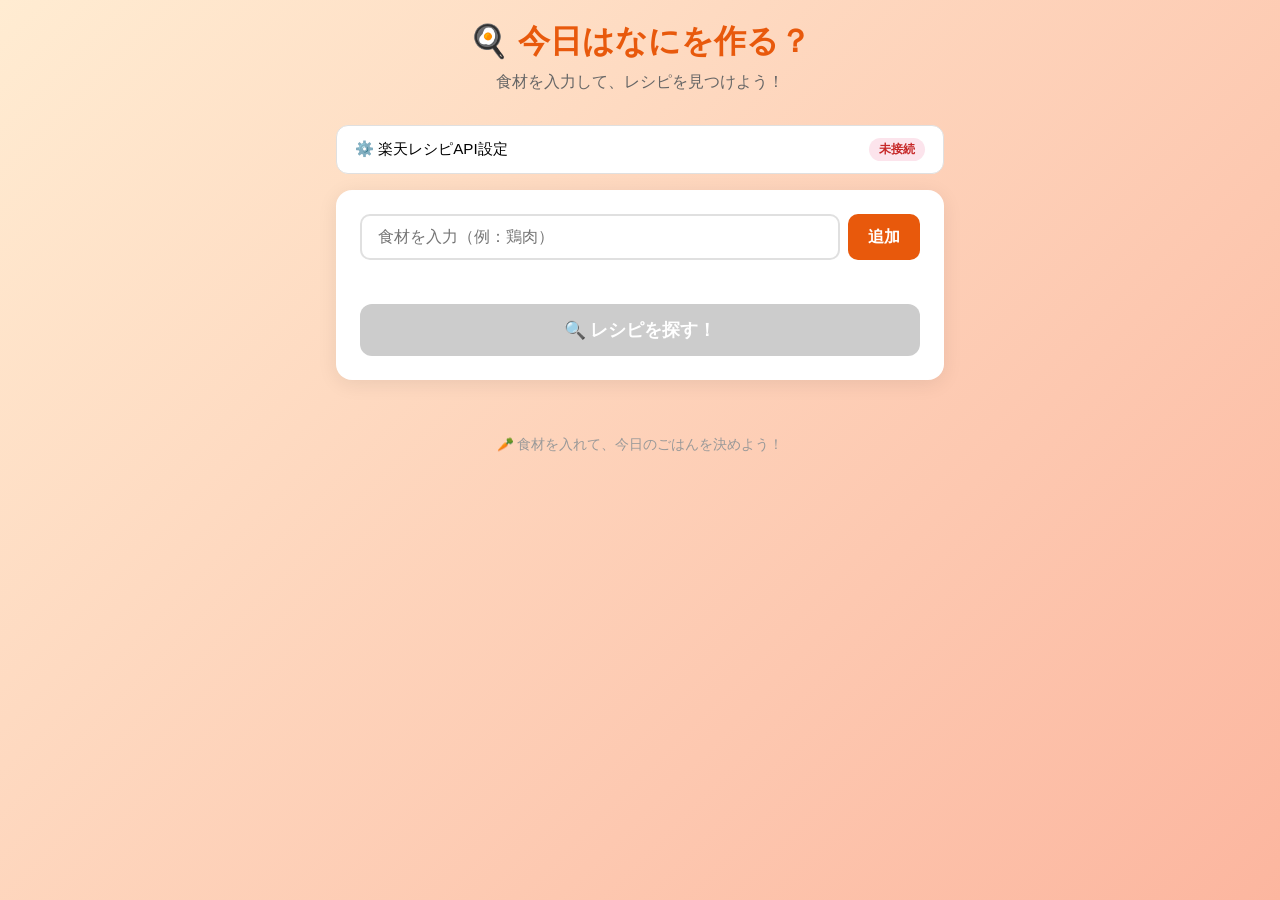
==== recipe.html @ e48a39bb "Update and rename レシピ.html to recipe.html" ====
<!DOCTYPE html>
<html lang="ja">
<head>
  <meta charset="UTF-8">
  <meta name="viewport" content="width=device-width, initial-scale=1.0">
  <title>今日はなにを作る？</title>
  <link rel="stylesheet" href="レシピ.css">
</head>
<body>
  <div class="container">
    <header>
      <h1>🍳 今日はなにを作る？</h1>
      <p class="subtitle">食材を入力して、レシピを見つけよう！</p>
    </header>

    <main>
      <section class="api-section">
        <button id="apiToggle" class="api-toggle">
          <span>⚙️ 楽天レシピAPI設定</span>
          <span id="apiStatusBadge" class="api-badge disconnected">未接続</span>
        </button>
        <div id="apiPanel" class="api-panel hidden">
          <p class="api-description">
            楽天レシピAPIを使うと、写真付きの人気レシピも一緒に検索できます。
          </p>
          <p class="api-hint">
            <a href="https://webservice.rakuten.co.jp/" target="_blank" rel="noopener noreferrer">
              楽天ウェブサービス
            </a>
            でアプリIDを無料で取得してください。
          </p>
          <div class="api-input-wrapper">
            <input type="text" id="apiKeyInput" placeholder="アプリID を入力">
            <button id="apiSaveBtn" class="btn-api-save">保存</button>
            <button id="apiClearBtn" class="btn-api-clear hidden">削除</button>
          </div>
          <p id="apiStatus" class="api-status"></p>
        </div>
      </section>

      <section class="input-section">
        <div class="input-wrapper">
          <input
            type="text"
            id="ingredientInput"
            placeholder="食材を入力（例：鶏肉）"
            autocomplete="off"
          >
          <button id="addBtn" class="btn-add">追加</button>
        </div>

        <div id="ingredientTags" class="tags-container"></div>

        <button id="searchBtn" class="btn-search" disabled>
          🔍 レシピを探す！
        </button>
      </section>

      <div id="apiLoading" class="api-loading hidden">
        <div class="spinner"></div>
        <p>楽天レシピを検索中...</p>
      </div>

      <section id="resultSection" class="result-section hidden">
        <div class="recipe-card">
          <h2 id="recipeName" class="recipe-name"></h2>
          <div class="recipe-meta">
            <span id="recipeTime" class="meta-item">⏱️</span>
            <span id="recipeServings" class="meta-item">🍽️</span>
          </div>
          <div class="recipe-detail">
            <h3>📝 材料</h3>
            <ul id="recipeIngredients" class="ingredients-list"></ul>
          </div>
          <div class="recipe-detail">
            <h3>👨‍🍳 作り方</h3>
            <ol id="recipeSteps" class="steps-list"></ol>
          </div>
          <div class="external-links">
            <h3>🌐 外部サイトで詳しく見る</h3>
            <div id="externalLinks" class="external-links-grid"></div>
          </div>
        </div>
        <button id="retryBtn" class="btn-retry">🔄 別のレシピを探す</button>
      </section>

      <section id="apiResultSection" class="api-result-section hidden">
        <h2 class="api-result-title">🌐 楽天レシピからのおすすめ</h2>
        <div id="apiResults" class="api-results-grid"></div>
      </section>

      <section id="noResultSection" class="no-result-section hidden">
        <p class="no-result-text">😢 その食材に合うレシピが見つかりませんでした。</p>
        <p class="no-result-hint">外部サイトで探してみましょう！</p>
        <div id="noResultExternalLinks" class="external-links-grid no-result-links"></div>
      </section>
    </main>

    <footer>
      <p>🥕 食材を入れて、今日のごはんを決めよう！</p>
    </footer>
  </div>

  <script src="レシピ.js"></script>
</body>
</html>
---- レシピ.css ----
* {
  margin: 0;
  padding: 0;
  box-sizing: border-box;
}

body {
  font-family: "Segoe UI", "Hiragino Sans", "Meiryo", sans-serif;
  background: linear-gradient(135deg, #ffecd2 0%, #fcb69f 100%);
  min-height: 100vh;
  color: #333;
}

.container {
  max-width: 640px;
  margin: 0 auto;
  padding: 20px 16px;
}

/* ── Header ── */
header {
  text-align: center;
  margin-bottom: 32px;
}

header h1 {
  font-size: 2rem;
  color: #e8590c;
  margin-bottom: 8px;
}

.subtitle {
  font-size: 1rem;
  color: #666;
}

/* ── API Settings Section ── */
.api-section {
  margin-bottom: 16px;
}

.api-toggle {
  display: flex;
  align-items: center;
  justify-content: space-between;
  width: 100%;
  padding: 12px 18px;
  background: #fff;
  border: 1px solid #e0e0e0;
  border-radius: 12px;
  font-size: 0.95rem;
  cursor: pointer;
  transition: background 0.2s;
}

.api-toggle:hover {
  background: #fafafa;
}

.api-badge {
  font-size: 0.75rem;
  padding: 3px 10px;
  border-radius: 12px;
  font-weight: bold;
}

.api-badge.connected {
  background: #e8f5e9;
  color: #2e7d32;
}

.api-badge.disconnected {
  background: #fce4ec;
  color: #c62828;
}

.api-panel {
  margin-top: 8px;
  background: #fff;
  border-radius: 12px;
  padding: 20px;
  box-shadow: 0 2px 12px rgba(0, 0, 0, 0.06);
  animation: fadeIn 0.3s ease;
}

.api-description {
  font-size: 0.9rem;
  color: #555;
  margin-bottom: 8px;
}

.api-hint {
  font-size: 0.85rem;
  color: #888;
  margin-bottom: 14px;
}

.api-hint a {
  color: #e8590c;
  text-decoration: none;
  font-weight: bold;
}

.api-hint a:hover {
  text-decoration: underline;
}

.api-input-wrapper {
  display: flex;
  gap: 8px;
}

.api-input-wrapper input {
  flex: 1;
  padding: 10px 14px;
  border: 2px solid #e0e0e0;
  border-radius: 8px;
  font-size: 0.9rem;
  outline: none;
  transition: border-color 0.2s;
}

.api-input-wrapper input:focus {
  border-color: #e8590c;
}

.btn-api-save {
  padding: 10px 16px;
  background: #4caf50;
  color: #fff;
  border: none;
  border-radius: 8px;
  font-size: 0.9rem;
  font-weight: bold;
  cursor: pointer;
  transition: background 0.2s;
  white-space: nowrap;
}

.btn-api-save:hover {
  background: #43a047;
}

.btn-api-clear {
  padding: 10px 16px;
  background: #ef5350;
  color: #fff;
  border: none;
  border-radius: 8px;
  font-size: 0.9rem;
  font-weight: bold;
  cursor: pointer;
  transition: background 0.2s;
  white-space: nowrap;
}

.btn-api-clear:hover {
  background: #e53935;
}

.api-status {
  margin-top: 10px;
  font-size: 0.85rem;
  color: #888;
}

.api-status.success {
  color: #2e7d32;
}

.api-status.error {
  color: #c62828;
}

/* ── API Loading ── */
.api-loading {
  margin-top: 20px;
  text-align: center;
  padding: 24px;
  background: #fff;
  border-radius: 16px;
  box-shadow: 0 4px 20px rgba(0, 0, 0, 0.08);
  animation: fadeIn 0.3s ease;
}

.api-loading p {
  margin-top: 12px;
  color: #888;
  font-size: 0.95rem;
}

.spinner {
  width: 36px;
  height: 36px;
  border: 4px solid #ffe0b2;
  border-top-color: #e8590c;
  border-radius: 50%;
  margin: 0 auto;
  animation: spin 0.8s linear infinite;
}

@keyframes spin {
  to { transform: rotate(360deg); }
}

/* ── API Result Section ── */
.api-result-section {
  margin-top: 24px;
  animation: fadeIn 0.4s ease;
}

.api-result-title {
  font-size: 1.3rem;
  color: #e8590c;
  margin-bottom: 16px;
  text-align: center;
}

.api-results-grid {
  display: flex;
  flex-direction: column;
  gap: 14px;
}

.api-recipe-card {
  display: flex;
  background: #fff;
  border-radius: 14px;
  overflow: hidden;
  box-shadow: 0 3px 16px rgba(0, 0, 0, 0.08);
  text-decoration: none;
  color: #333;
  transition: transform 0.2s, box-shadow 0.2s;
}

.api-recipe-card:hover {
  transform: translateY(-3px);
  box-shadow: 0 6px 24px rgba(232, 89, 12, 0.18);
}

.api-recipe-card:active {
  transform: scale(0.98);
}

.api-recipe-img {
  width: 130px;
  min-height: 130px;
  background-size: cover;
  background-position: center;
  flex-shrink: 0;
}

.api-recipe-info {
  flex: 1;
  padding: 14px 16px;
  display: flex;
  flex-direction: column;
  gap: 6px;
}

.api-recipe-title {
  font-size: 1rem;
  color: #333;
  line-height: 1.4;
}

.api-recipe-meta {
  font-size: 0.8rem;
  color: #999;
}

.api-recipe-desc {
  font-size: 0.82rem;
  color: #777;
  line-height: 1.4;
  display: -webkit-box;
  -webkit-line-clamp: 2;
  -webkit-box-orient: vertical;
  overflow: hidden;
}

.api-recipe-materials {
  font-size: 0.78rem;
  color: #aaa;
  line-height: 1.3;
}

.api-recipe-badge {
  font-size: 0.78rem;
  color: #e8590c;
  font-weight: bold;
  margin-top: auto;
}

/* ── Input Section ── */
.input-section {
  background: #fff;
  border-radius: 16px;
  padding: 24px;
  box-shadow: 0 4px 20px rgba(0, 0, 0, 0.08);
}

.input-wrapper {
  display: flex;
  gap: 8px;
}

#ingredientInput {
  flex: 1;
  padding: 12px 16px;
  border: 2px solid #e0e0e0;
  border-radius: 10px;
  font-size: 1rem;
  outline: none;
  transition: border-color 0.2s;
}

#ingredientInput:focus {
  border-color: #e8590c;
}

.btn-add {
  padding: 12px 20px;
  background: #e8590c;
  color: #fff;
  border: none;
  border-radius: 10px;
  font-size: 1rem;
  font-weight: bold;
  cursor: pointer;
  transition: background 0.2s, transform 0.1s;
  white-space: nowrap;
}

.btn-add:hover {
  background: #d04a08;
}

.btn-add:active {
  transform: scale(0.96);
}

/* ── Tags ── */
.tags-container {
  display: flex;
  flex-wrap: wrap;
  gap: 8px;
  margin-top: 16px;
  min-height: 8px;
}

.tag {
  display: inline-flex;
  align-items: center;
  gap: 6px;
  background: #fff3e0;
  border: 1px solid #ffcc80;
  color: #e65100;
  padding: 6px 12px;
  border-radius: 20px;
  font-size: 0.9rem;
  animation: tagIn 0.25s ease;
}

@keyframes tagIn {
  from {
    opacity: 0;
    transform: scale(0.8);
  }
  to {
    opacity: 1;
    transform: scale(1);
  }
}

.tag-remove {
  background: none;
  border: none;
  color: #e65100;
  font-size: 1.1rem;
  cursor: pointer;
  line-height: 1;
  padding: 0 2px;
  opacity: 0.6;
  transition: opacity 0.2s;
}

.tag-remove:hover {
  opacity: 1;
}

/* ── Search Button ── */
.btn-search {
  display: block;
  width: 100%;
  margin-top: 20px;
  padding: 14px;
  background: linear-gradient(135deg, #e8590c, #ff8a50);
  color: #fff;
  border: none;
  border-radius: 12px;
  font-size: 1.1rem;
  font-weight: bold;
  cursor: pointer;
  transition: opacity 0.2s, transform 0.1s;
}

.btn-search:hover:not(:disabled) {
  opacity: 0.9;
}

.btn-search:active:not(:disabled) {
  transform: scale(0.98);
}

.btn-search:disabled {
  background: #ccc;
  cursor: not-allowed;
}

/* ── Result Section ── */
.result-section {
  margin-top: 24px;
  animation: fadeIn 0.4s ease;
}

@keyframes fadeIn {
  from {
    opacity: 0;
    transform: translateY(16px);
  }
  to {
    opacity: 1;
    transform: translateY(0);
  }
}

.recipe-card {
  background: #fff;
  border-radius: 16px;
  padding: 28px 24px;
  box-shadow: 0 4px 20px rgba(0, 0, 0, 0.08);
}

.recipe-name {
  font-size: 1.5rem;
  color: #e8590c;
  text-align: center;
  margin-bottom: 12px;
}

.recipe-meta {
  display: flex;
  justify-content: center;
  gap: 20px;
  margin-bottom: 20px;
  color: #888;
  font-size: 0.9rem;
}

.recipe-detail {
  margin-bottom: 20px;
}

.recipe-detail h3 {
  font-size: 1.1rem;
  color: #555;
  margin-bottom: 10px;
  padding-bottom: 6px;
  border-bottom: 2px solid #ffe0b2;
}

.ingredients-list {
  list-style: none;
  display: grid;
  grid-template-columns: 1fr 1fr;
  gap: 6px 16px;
}

.ingredients-list li {
  padding: 4px 0;
  font-size: 0.95rem;
  position: relative;
  padding-left: 16px;
}

.ingredients-list li::before {
  content: "•";
  color: #e8590c;
  position: absolute;
  left: 0;
  font-weight: bold;
}

.steps-list {
  padding-left: 20px;
}

.steps-list li {
  padding: 8px 0;
  font-size: 0.95rem;
  line-height: 1.6;
}

.steps-list li::marker {
  color: #e8590c;
  font-weight: bold;
}

/* ── External Links ── */
.external-links {
  margin-top: 8px;
}

.external-links h3 {
  font-size: 1.1rem;
  color: #555;
  margin-bottom: 10px;
  padding-bottom: 6px;
  border-bottom: 2px solid #ffe0b2;
}

.external-links-grid {
  display: grid;
  grid-template-columns: 1fr 1fr;
  gap: 10px;
}

.external-link {
  display: flex;
  flex-direction: column;
  align-items: center;
  gap: 4px;
  padding: 14px 10px;
  background: #fff8f0;
  border: 1px solid #ffe0b2;
  border-radius: 12px;
  text-decoration: none;
  color: #333;
  transition: background 0.2s, transform 0.15s, box-shadow 0.2s;
}

.external-link:hover {
  background: #fff3e0;
  transform: translateY(-2px);
  box-shadow: 0 4px 12px rgba(232, 89, 12, 0.15);
}

.external-link:active {
  transform: scale(0.97);
}

.external-link-icon {
  font-size: 1.6rem;
}

.external-link-name {
  font-size: 0.95rem;
  font-weight: bold;
  color: #e8590c;
}

.external-link-query {
  font-size: 0.75rem;
  color: #999;
  text-align: center;
  line-height: 1.3;
  word-break: break-all;
}

.no-result-links {
  margin-top: 20px;
}

/* ── Retry Button ── */
.btn-retry {
  display: block;
  width: 100%;
  margin-top: 16px;
  padding: 12px;
  background: #fff;
  color: #e8590c;
  border: 2px solid #e8590c;
  border-radius: 12px;
  font-size: 1rem;
  font-weight: bold;
  cursor: pointer;
  transition: background 0.2s, transform 0.1s;
}

.btn-retry:hover {
  background: #fff3e0;
}

.btn-retry:active {
  transform: scale(0.98);
}

/* ── No Result ── */
.no-result-section {
  margin-top: 24px;
  background: #fff;
  border-radius: 16px;
  padding: 32px 24px;
  text-align: center;
  box-shadow: 0 4px 20px rgba(0, 0, 0, 0.08);
  animation: fadeIn 0.4s ease;
}

.no-result-text {
  font-size: 1.2rem;
  margin-bottom: 8px;
}

.no-result-hint {
  color: #888;
  font-size: 0.95rem;
}

/* ── Footer ── */
footer {
  text-align: center;
  margin-top: 40px;
  padding: 16px;
  color: #999;
  font-size: 0.85rem;
}

/* ── Utility ── */
.hidden {
  display: none !important;
}

/* ── Responsive ── */
@media (max-width: 480px) {
  header h1 {
    font-size: 1.6rem;
  }

  .ingredients-list {
    grid-template-columns: 1fr;
  }

  .external-links-grid {
    grid-template-columns: 1fr;
  }

  .api-recipe-card {
    flex-direction: column;
  }

  .api-recipe-img {
    width: 100%;
    min-height: 160px;
  }
}
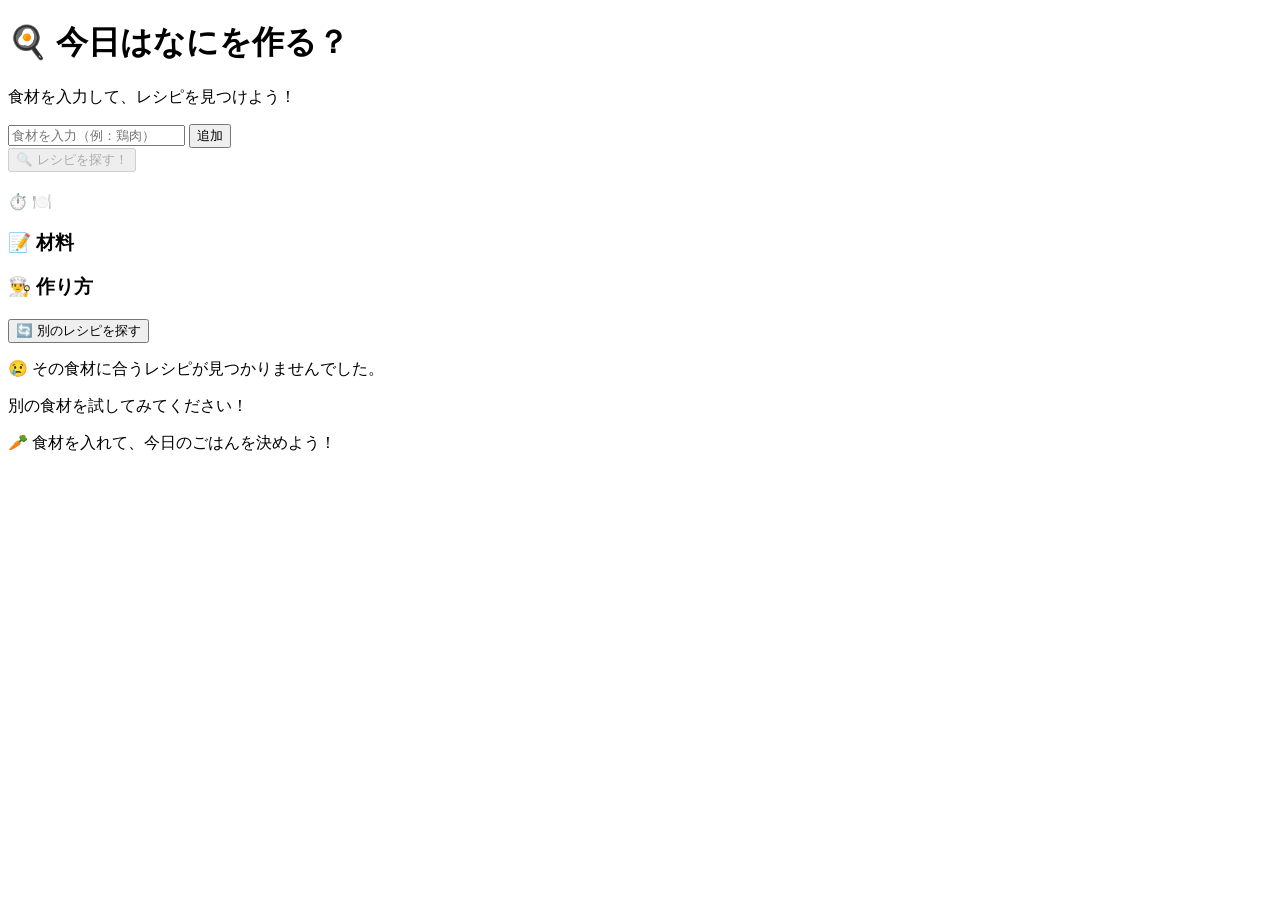
==== commit abe9055d: "Update recipe.html" ====
--- a/recipe.html
+++ b/recipe.html
@@ -4,7 +4,7 @@
   <meta charset="UTF-8">
   <meta name="viewport" content="width=device-width, initial-scale=1.0">
   <title>今日はなにを作る？</title>
-  <link rel="stylesheet" href="レシピ.css">
+  <link rel="stylesheet" href="recipe.css">
 </head>
 <body>
   <div class="container">
@@ -14,30 +14,6 @@
     </header>
 
     <main>
-      <section class="api-section">
-        <button id="apiToggle" class="api-toggle">
-          <span>⚙️ 楽天レシピAPI設定</span>
-          <span id="apiStatusBadge" class="api-badge disconnected">未接続</span>
-        </button>
-        <div id="apiPanel" class="api-panel hidden">
-          <p class="api-description">
-            楽天レシピAPIを使うと、写真付きの人気レシピも一緒に検索できます。
-          </p>
-          <p class="api-hint">
-            <a href="https://webservice.rakuten.co.jp/" target="_blank" rel="noopener noreferrer">
-              楽天ウェブサービス
-            </a>
-            でアプリIDを無料で取得してください。
-          </p>
-          <div class="api-input-wrapper">
-            <input type="text" id="apiKeyInput" placeholder="アプリID を入力">
-            <button id="apiSaveBtn" class="btn-api-save">保存</button>
-            <button id="apiClearBtn" class="btn-api-clear hidden">削除</button>
-          </div>
-          <p id="apiStatus" class="api-status"></p>
-        </div>
-      </section>
-
       <section class="input-section">
         <div class="input-wrapper">
           <input
@@ -56,11 +32,6 @@
         </button>
       </section>
 
-      <div id="apiLoading" class="api-loading hidden">
-        <div class="spinner"></div>
-        <p>楽天レシピを検索中...</p>
-      </div>
-
       <section id="resultSection" class="result-section hidden">
         <div class="recipe-card">
           <h2 id="recipeName" class="recipe-name"></h2>
@@ -76,23 +47,13 @@
             <h3>👨‍🍳 作り方</h3>
             <ol id="recipeSteps" class="steps-list"></ol>
           </div>
-          <div class="external-links">
-            <h3>🌐 外部サイトで詳しく見る</h3>
-            <div id="externalLinks" class="external-links-grid"></div>
-          </div>
         </div>
         <button id="retryBtn" class="btn-retry">🔄 別のレシピを探す</button>
       </section>
 
-      <section id="apiResultSection" class="api-result-section hidden">
-        <h2 class="api-result-title">🌐 楽天レシピからのおすすめ</h2>
-        <div id="apiResults" class="api-results-grid"></div>
-      </section>
-
       <section id="noResultSection" class="no-result-section hidden">
         <p class="no-result-text">😢 その食材に合うレシピが見つかりませんでした。</p>
-        <p class="no-result-hint">外部サイトで探してみましょう！</p>
-        <div id="noResultExternalLinks" class="external-links-grid no-result-links"></div>
+        <p class="no-result-hint">別の食材を試してみてください！</p>
       </section>
     </main>
 
@@ -101,6 +62,7 @@
     </footer>
   </div>
 
-  <script src="レシピ.js"></script>
+  <script src="recipe.js"></script>
 </body>
 </html>
+
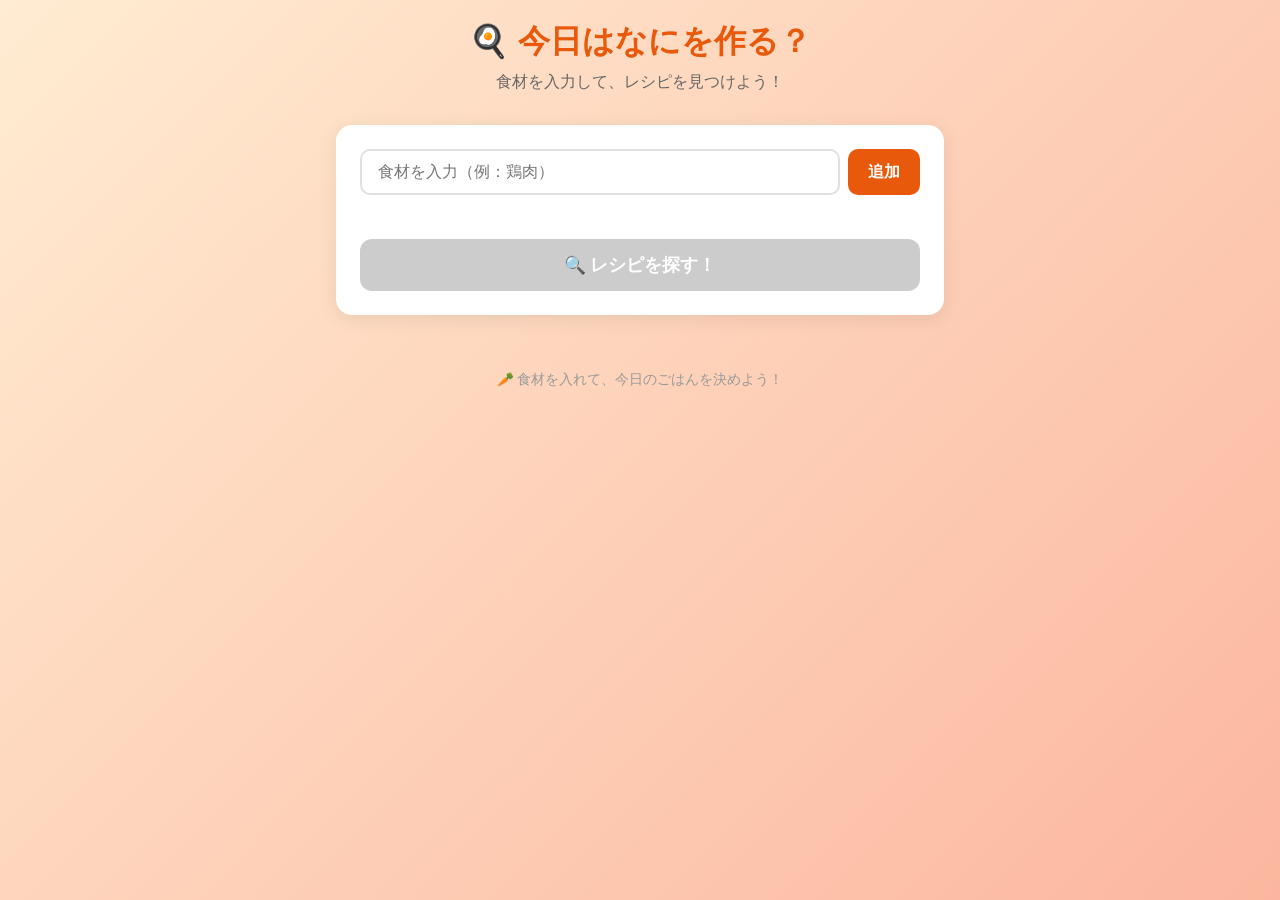
==== commit cb05b853: "Update recipe.html" ====
--- a/recipe.html
+++ b/recipe.html
@@ -4,7 +4,7 @@
   <meta charset="UTF-8">
   <meta name="viewport" content="width=device-width, initial-scale=1.0">
   <title>今日はなにを作る？</title>
-  <link rel="stylesheet" href="recipe.css">
+  <link rel="stylesheet" href="css/recipe.css">
 </head>
 <body>
   <div class="container">
@@ -62,7 +62,8 @@
     </footer>
   </div>
 
-  <script src="recipe.js"></script>
+  <script src="js/recipe.js"></script>
 </body>
 </html>
 
+
--- a/css/recipe.css
+++ b/css/recipe.css
@@ -0,0 +1,656 @@
+* {
+  margin: 0;
+  padding: 0;
+  box-sizing: border-box;
+}
+
+body {
+  font-family: "Segoe UI", "Hiragino Sans", "Meiryo", sans-serif;
+  background: linear-gradient(135deg, #ffecd2 0%, #fcb69f 100%);
+  min-height: 100vh;
+  color: #333;
+}
+
+.container {
+  max-width: 640px;
+  margin: 0 auto;
+  padding: 20px 16px;
+}
+
+/* ── Header ── */
+header {
+  text-align: center;
+  margin-bottom: 32px;
+}
+
+header h1 {
+  font-size: 2rem;
+  color: #e8590c;
+  margin-bottom: 8px;
+}
+
+.subtitle {
+  font-size: 1rem;
+  color: #666;
+}
+
+/* ── API Settings Section ── */
+.api-section {
+  margin-bottom: 16px;
+}
+
+.api-toggle {
+  display: flex;
+  align-items: center;
+  justify-content: space-between;
+  width: 100%;
+  padding: 12px 18px;
+  background: #fff;
+  border: 1px solid #e0e0e0;
+  border-radius: 12px;
+  font-size: 0.95rem;
+  cursor: pointer;
+  transition: background 0.2s;
+}
+
+.api-toggle:hover {
+  background: #fafafa;
+}
+
+.api-badge {
+  font-size: 0.75rem;
+  padding: 3px 10px;
+  border-radius: 12px;
+  font-weight: bold;
+}
+
+.api-badge.connected {
+  background: #e8f5e9;
+  color: #2e7d32;
+}
+
+.api-badge.disconnected {
+  background: #fce4ec;
+  color: #c62828;
+}
+
+.api-panel {
+  margin-top: 8px;
+  background: #fff;
+  border-radius: 12px;
+  padding: 20px;
+  box-shadow: 0 2px 12px rgba(0, 0, 0, 0.06);
+  animation: fadeIn 0.3s ease;
+}
+
+.api-description {
+  font-size: 0.9rem;
+  color: #555;
+  margin-bottom: 8px;
+}
+
+.api-hint {
+  font-size: 0.85rem;
+  color: #888;
+  margin-bottom: 14px;
+}
+
+.api-hint a {
+  color: #e8590c;
+  text-decoration: none;
+  font-weight: bold;
+}
+
+.api-hint a:hover {
+  text-decoration: underline;
+}
+
+.api-input-wrapper {
+  display: flex;
+  gap: 8px;
+}
+
+.api-input-wrapper input {
+  flex: 1;
+  padding: 10px 14px;
+  border: 2px solid #e0e0e0;
+  border-radius: 8px;
+  font-size: 0.9rem;
+  outline: none;
+  transition: border-color 0.2s;
+}
+
+.api-input-wrapper input:focus {
+  border-color: #e8590c;
+}
+
+.btn-api-save {
+  padding: 10px 16px;
+  background: #4caf50;
+  color: #fff;
+  border: none;
+  border-radius: 8px;
+  font-size: 0.9rem;
+  font-weight: bold;
+  cursor: pointer;
+  transition: background 0.2s;
+  white-space: nowrap;
+}
+
+.btn-api-save:hover {
+  background: #43a047;
+}
+
+.btn-api-clear {
+  padding: 10px 16px;
+  background: #ef5350;
+  color: #fff;
+  border: none;
+  border-radius: 8px;
+  font-size: 0.9rem;
+  font-weight: bold;
+  cursor: pointer;
+  transition: background 0.2s;
+  white-space: nowrap;
+}
+
+.btn-api-clear:hover {
+  background: #e53935;
+}
+
+.api-status {
+  margin-top: 10px;
+  font-size: 0.85rem;
+  color: #888;
+}
+
+.api-status.success {
+  color: #2e7d32;
+}
+
+.api-status.error {
+  color: #c62828;
+}
+
+/* ── API Loading ── */
+.api-loading {
+  margin-top: 20px;
+  text-align: center;
+  padding: 24px;
+  background: #fff;
+  border-radius: 16px;
+  box-shadow: 0 4px 20px rgba(0, 0, 0, 0.08);
+  animation: fadeIn 0.3s ease;
+}
+
+.api-loading p {
+  margin-top: 12px;
+  color: #888;
+  font-size: 0.95rem;
+}
+
+.spinner {
+  width: 36px;
+  height: 36px;
+  border: 4px solid #ffe0b2;
+  border-top-color: #e8590c;
+  border-radius: 50%;
+  margin: 0 auto;
+  animation: spin 0.8s linear infinite;
+}
+
+@keyframes spin {
+  to { transform: rotate(360deg); }
+}
+
+/* ── API Result Section ── */
+.api-result-section {
+  margin-top: 24px;
+  animation: fadeIn 0.4s ease;
+}
+
+.api-result-title {
+  font-size: 1.3rem;
+  color: #e8590c;
+  margin-bottom: 16px;
+  text-align: center;
+}
+
+.api-results-grid {
+  display: flex;
+  flex-direction: column;
+  gap: 14px;
+}
+
+.api-recipe-card {
+  display: flex;
+  background: #fff;
+  border-radius: 14px;
+  overflow: hidden;
+  box-shadow: 0 3px 16px rgba(0, 0, 0, 0.08);
+  text-decoration: none;
+  color: #333;
+  transition: transform 0.2s, box-shadow 0.2s;
+}
+
+.api-recipe-card:hover {
+  transform: translateY(-3px);
+  box-shadow: 0 6px 24px rgba(232, 89, 12, 0.18);
+}
+
+.api-recipe-card:active {
+  transform: scale(0.98);
+}
+
+.api-recipe-img {
+  width: 130px;
+  min-height: 130px;
+  background-size: cover;
+  background-position: center;
+  flex-shrink: 0;
+}
+
+.api-recipe-info {
+  flex: 1;
+  padding: 14px 16px;
+  display: flex;
+  flex-direction: column;
+  gap: 6px;
+}
+
+.api-recipe-title {
+  font-size: 1rem;
+  color: #333;
+  line-height: 1.4;
+}
+
+.api-recipe-meta {
+  font-size: 0.8rem;
+  color: #999;
+}
+
+.api-recipe-desc {
+  font-size: 0.82rem;
+  color: #777;
+  line-height: 1.4;
+  display: -webkit-box;
+  -webkit-line-clamp: 2;
+  -webkit-box-orient: vertical;
+  overflow: hidden;
+}
+
+.api-recipe-materials {
+  font-size: 0.78rem;
+  color: #aaa;
+  line-height: 1.3;
+}
+
+.api-recipe-badge {
+  font-size: 0.78rem;
+  color: #e8590c;
+  font-weight: bold;
+  margin-top: auto;
+}
+
+/* ── Input Section ── */
+.input-section {
+  background: #fff;
+  border-radius: 16px;
+  padding: 24px;
+  box-shadow: 0 4px 20px rgba(0, 0, 0, 0.08);
+}
+
+.input-wrapper {
+  display: flex;
+  gap: 8px;
+}
+
+#ingredientInput {
+  flex: 1;
+  padding: 12px 16px;
+  border: 2px solid #e0e0e0;
+  border-radius: 10px;
+  font-size: 1rem;
+  outline: none;
+  transition: border-color 0.2s;
+}
+
+#ingredientInput:focus {
+  border-color: #e8590c;
+}
+
+.btn-add {
+  padding: 12px 20px;
+  background: #e8590c;
+  color: #fff;
+  border: none;
+  border-radius: 10px;
+  font-size: 1rem;
+  font-weight: bold;
+  cursor: pointer;
+  transition: background 0.2s, transform 0.1s;
+  white-space: nowrap;
+}
+
+.btn-add:hover {
+  background: #d04a08;
+}
+
+.btn-add:active {
+  transform: scale(0.96);
+}
+
+/* ── Tags ── */
+.tags-container {
+  display: flex;
+  flex-wrap: wrap;
+  gap: 8px;
+  margin-top: 16px;
+  min-height: 8px;
+}
+
+.tag {
+  display: inline-flex;
+  align-items: center;
+  gap: 6px;
+  background: #fff3e0;
+  border: 1px solid #ffcc80;
+  color: #e65100;
+  padding: 6px 12px;
+  border-radius: 20px;
+  font-size: 0.9rem;
+  animation: tagIn 0.25s ease;
+}
+
+@keyframes tagIn {
+  from {
+    opacity: 0;
+    transform: scale(0.8);
+  }
+  to {
+    opacity: 1;
+    transform: scale(1);
+  }
+}
+
+.tag-remove {
+  background: none;
+  border: none;
+  color: #e65100;
+  font-size: 1.1rem;
+  cursor: pointer;
+  line-height: 1;
+  padding: 0 2px;
+  opacity: 0.6;
+  transition: opacity 0.2s;
+}
+
+.tag-remove:hover {
+  opacity: 1;
+}
+
+/* ── Search Button ── */
+.btn-search {
+  display: block;
+  width: 100%;
+  margin-top: 20px;
+  padding: 14px;
+  background: linear-gradient(135deg, #e8590c, #ff8a50);
+  color: #fff;
+  border: none;
+  border-radius: 12px;
+  font-size: 1.1rem;
+  font-weight: bold;
+  cursor: pointer;
+  transition: opacity 0.2s, transform 0.1s;
+}
+
+.btn-search:hover:not(:disabled) {
+  opacity: 0.9;
+}
+
+.btn-search:active:not(:disabled) {
+  transform: scale(0.98);
+}
+
+.btn-search:disabled {
+  background: #ccc;
+  cursor: not-allowed;
+}
+
+/* ── Result Section ── */
+.result-section {
+  margin-top: 24px;
+  animation: fadeIn 0.4s ease;
+}
+
+@keyframes fadeIn {
+  from {
+    opacity: 0;
+    transform: translateY(16px);
+  }
+  to {
+    opacity: 1;
+    transform: translateY(0);
+  }
+}
+
+.recipe-card {
+  background: #fff;
+  border-radius: 16px;
+  padding: 28px 24px;
+  box-shadow: 0 4px 20px rgba(0, 0, 0, 0.08);
+}
+
+.recipe-name {
+  font-size: 1.5rem;
+  color: #e8590c;
+  text-align: center;
+  margin-bottom: 12px;
+}
+
+.recipe-meta {
+  display: flex;
+  justify-content: center;
+  gap: 20px;
+  margin-bottom: 20px;
+  color: #888;
+  font-size: 0.9rem;
+}
+
+.recipe-detail {
+  margin-bottom: 20px;
+}
+
+.recipe-detail h3 {
+  font-size: 1.1rem;
+  color: #555;
+  margin-bottom: 10px;
+  padding-bottom: 6px;
+  border-bottom: 2px solid #ffe0b2;
+}
+
+.ingredients-list {
+  list-style: none;
+  display: grid;
+  grid-template-columns: 1fr 1fr;
+  gap: 6px 16px;
+}
+
+.ingredients-list li {
+  padding: 4px 0;
+  font-size: 0.95rem;
+  position: relative;
+  padding-left: 16px;
+}
+
+.ingredients-list li::before {
+  content: "•";
+  color: #e8590c;
+  position: absolute;
+  left: 0;
+  font-weight: bold;
+}
+
+.steps-list {
+  padding-left: 20px;
+}
+
+.steps-list li {
+  padding: 8px 0;
+  font-size: 0.95rem;
+  line-height: 1.6;
+}
+
+.steps-list li::marker {
+  color: #e8590c;
+  font-weight: bold;
+}
+
+/* ── External Links ── */
+.external-links {
+  margin-top: 8px;
+}
+
+.external-links h3 {
+  font-size: 1.1rem;
+  color: #555;
+  margin-bottom: 10px;
+  padding-bottom: 6px;
+  border-bottom: 2px solid #ffe0b2;
+}
+
+.external-links-grid {
+  display: grid;
+  grid-template-columns: 1fr 1fr;
+  gap: 10px;
+}
+
+.external-link {
+  display: flex;
+  flex-direction: column;
+  align-items: center;
+  gap: 4px;
+  padding: 14px 10px;
+  background: #fff8f0;
+  border: 1px solid #ffe0b2;
+  border-radius: 12px;
+  text-decoration: none;
+  color: #333;
+  transition: background 0.2s, transform 0.15s, box-shadow 0.2s;
+}
+
+.external-link:hover {
+  background: #fff3e0;
+  transform: translateY(-2px);
+  box-shadow: 0 4px 12px rgba(232, 89, 12, 0.15);
+}
+
+.external-link:active {
+  transform: scale(0.97);
+}
+
+.external-link-icon {
+  font-size: 1.6rem;
+}
+
+.external-link-name {
+  font-size: 0.95rem;
+  font-weight: bold;
+  color: #e8590c;
+}
+
+.external-link-query {
+  font-size: 0.75rem;
+  color: #999;
+  text-align: center;
+  line-height: 1.3;
+  word-break: break-all;
+}
+
+.no-result-links {
+  margin-top: 20px;
+}
+
+/* ── Retry Button ── */
+.btn-retry {
+  display: block;
+  width: 100%;
+  margin-top: 16px;
+  padding: 12px;
+  background: #fff;
+  color: #e8590c;
+  border: 2px solid #e8590c;
+  border-radius: 12px;
+  font-size: 1rem;
+  font-weight: bold;
+  cursor: pointer;
+  transition: background 0.2s, transform 0.1s;
+}
+
+.btn-retry:hover {
+  background: #fff3e0;
+}
+
+.btn-retry:active {
+  transform: scale(0.98);
+}
+
+/* ── No Result ── */
+.no-result-section {
+  margin-top: 24px;
+  background: #fff;
+  border-radius: 16px;
+  padding: 32px 24px;
+  text-align: center;
+  box-shadow: 0 4px 20px rgba(0, 0, 0, 0.08);
+  animation: fadeIn 0.4s ease;
+}
+
+.no-result-text {
+  font-size: 1.2rem;
+  margin-bottom: 8px;
+}
+
+.no-result-hint {
+  color: #888;
+  font-size: 0.95rem;
+}
+
+/* ── Footer ── */
+footer {
+  text-align: center;
+  margin-top: 40px;
+  padding: 16px;
+  color: #999;
+  font-size: 0.85rem;
+}
+
+/* ── Utility ── */
+.hidden {
+  display: none !important;
+}
+
+/* ── Responsive ── */
+@media (max-width: 480px) {
+  header h1 {
+    font-size: 1.6rem;
+  }
+
+  .ingredients-list {
+    grid-template-columns: 1fr;
+  }
+
+  .external-links-grid {
+    grid-template-columns: 1fr;
+  }
+
+  .api-recipe-card {
+    flex-direction: column;
+  }
+
+  .api-recipe-img {
+    width: 100%;
+    min-height: 160px;
+  }
+}
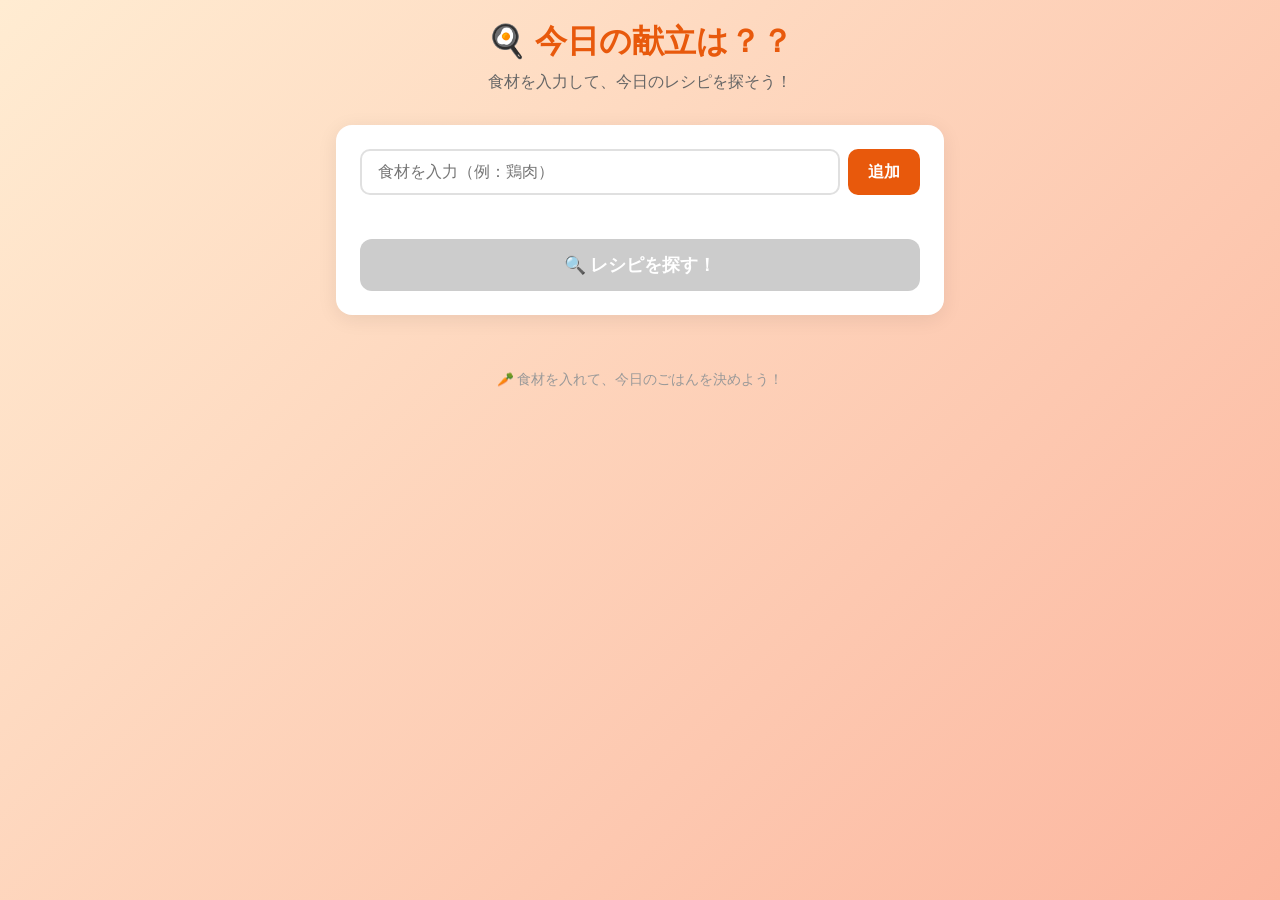
==== commit 3575423c: "Update recipe.html" ====
--- a/recipe.html
+++ b/recipe.html
@@ -3,14 +3,14 @@
 <head>
   <meta charset="UTF-8">
   <meta name="viewport" content="width=device-width, initial-scale=1.0">
-  <title>今日はなにを作る？</title>
+  <title>料理判定</title>
   <link rel="stylesheet" href="css/recipe.css">
 </head>
 <body>
   <div class="container">
     <header>
-      <h1>🍳 今日はなにを作る？</h1>
-      <p class="subtitle">食材を入力して、レシピを見つけよう！</p>
+      <h1>🍳 今日の献立は？？</h1>
+      <p class="subtitle">食材を入力して、今日のレシピを探そう！</p>
     </header>
 
     <main>
@@ -52,7 +52,7 @@
       </section>
 
       <section id="noResultSection" class="no-result-section hidden">
-        <p class="no-result-text">😢 その食材に合うレシピが見つかりませんでした。</p>
+        <p class="no-result-text">😢 その食材はレシピに登録されていません…</p>
         <p class="no-result-hint">別の食材を試してみてください！</p>
       </section>
     </main>
